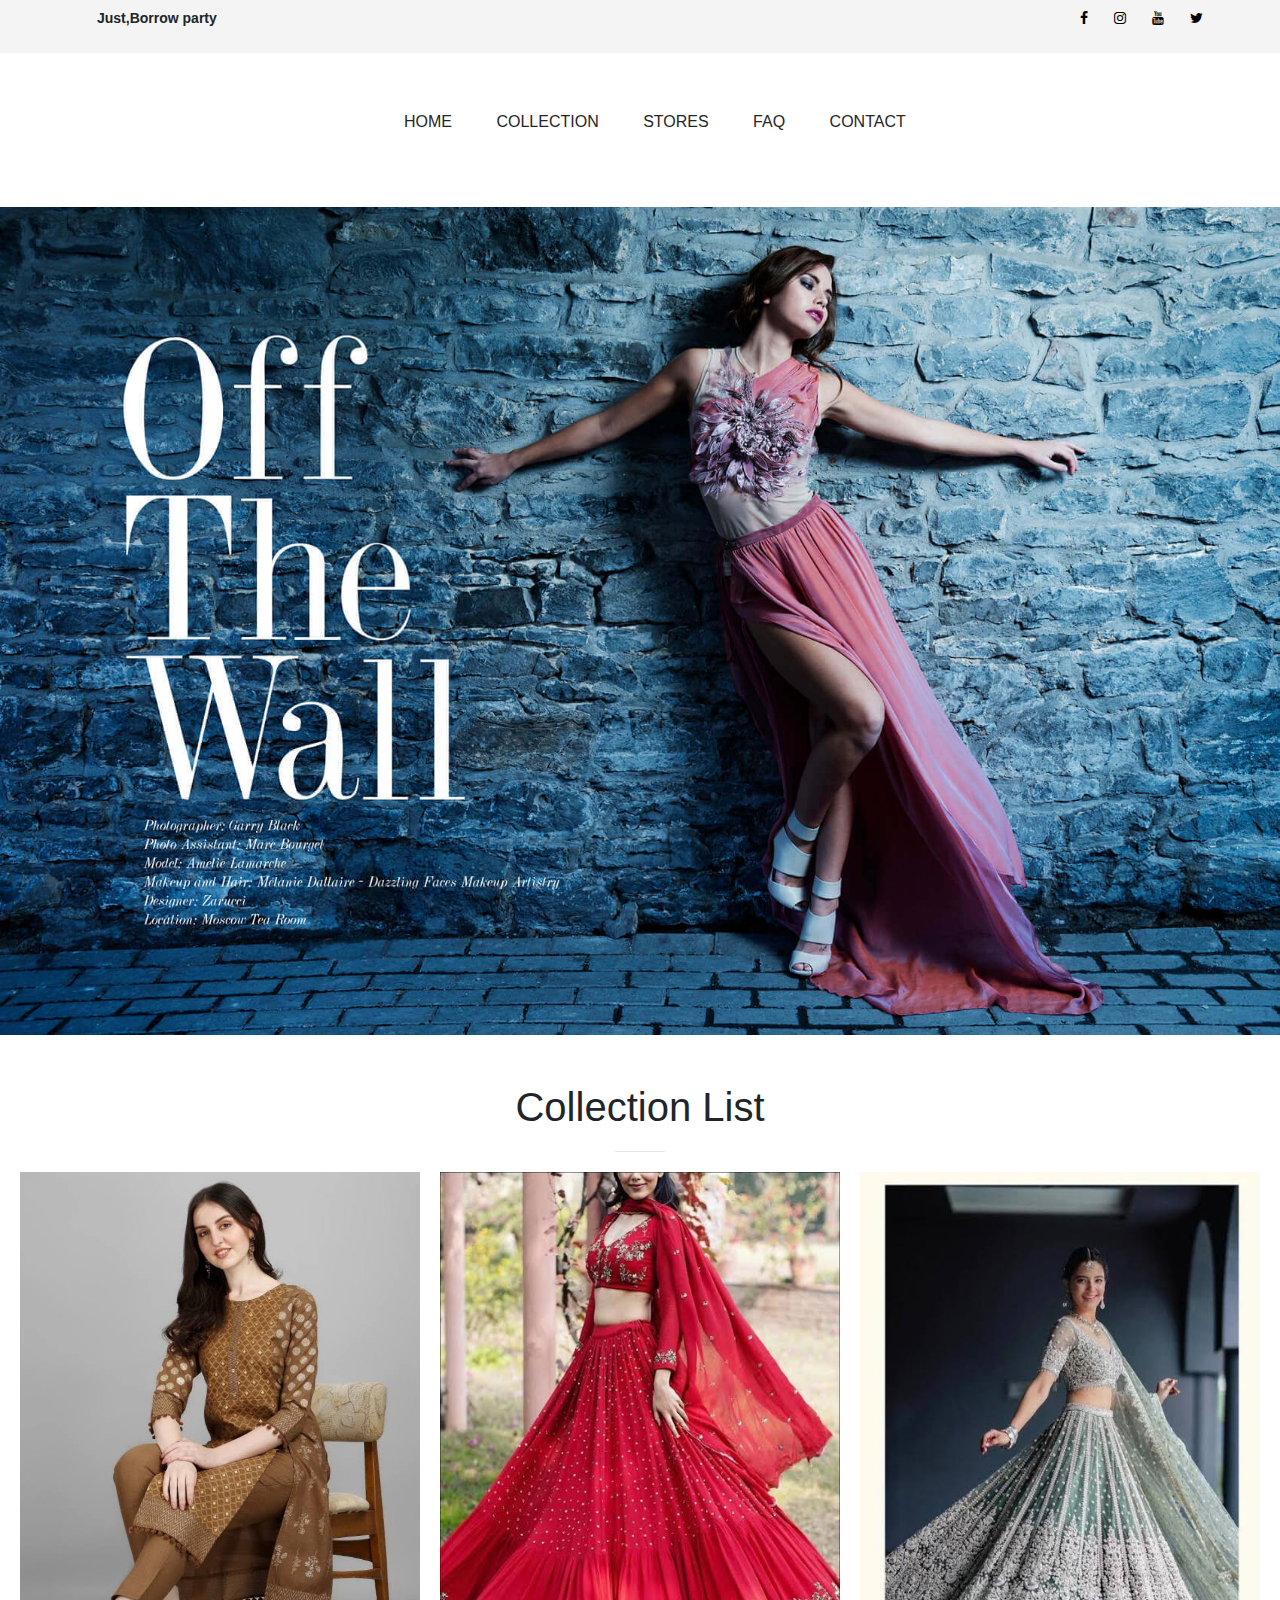
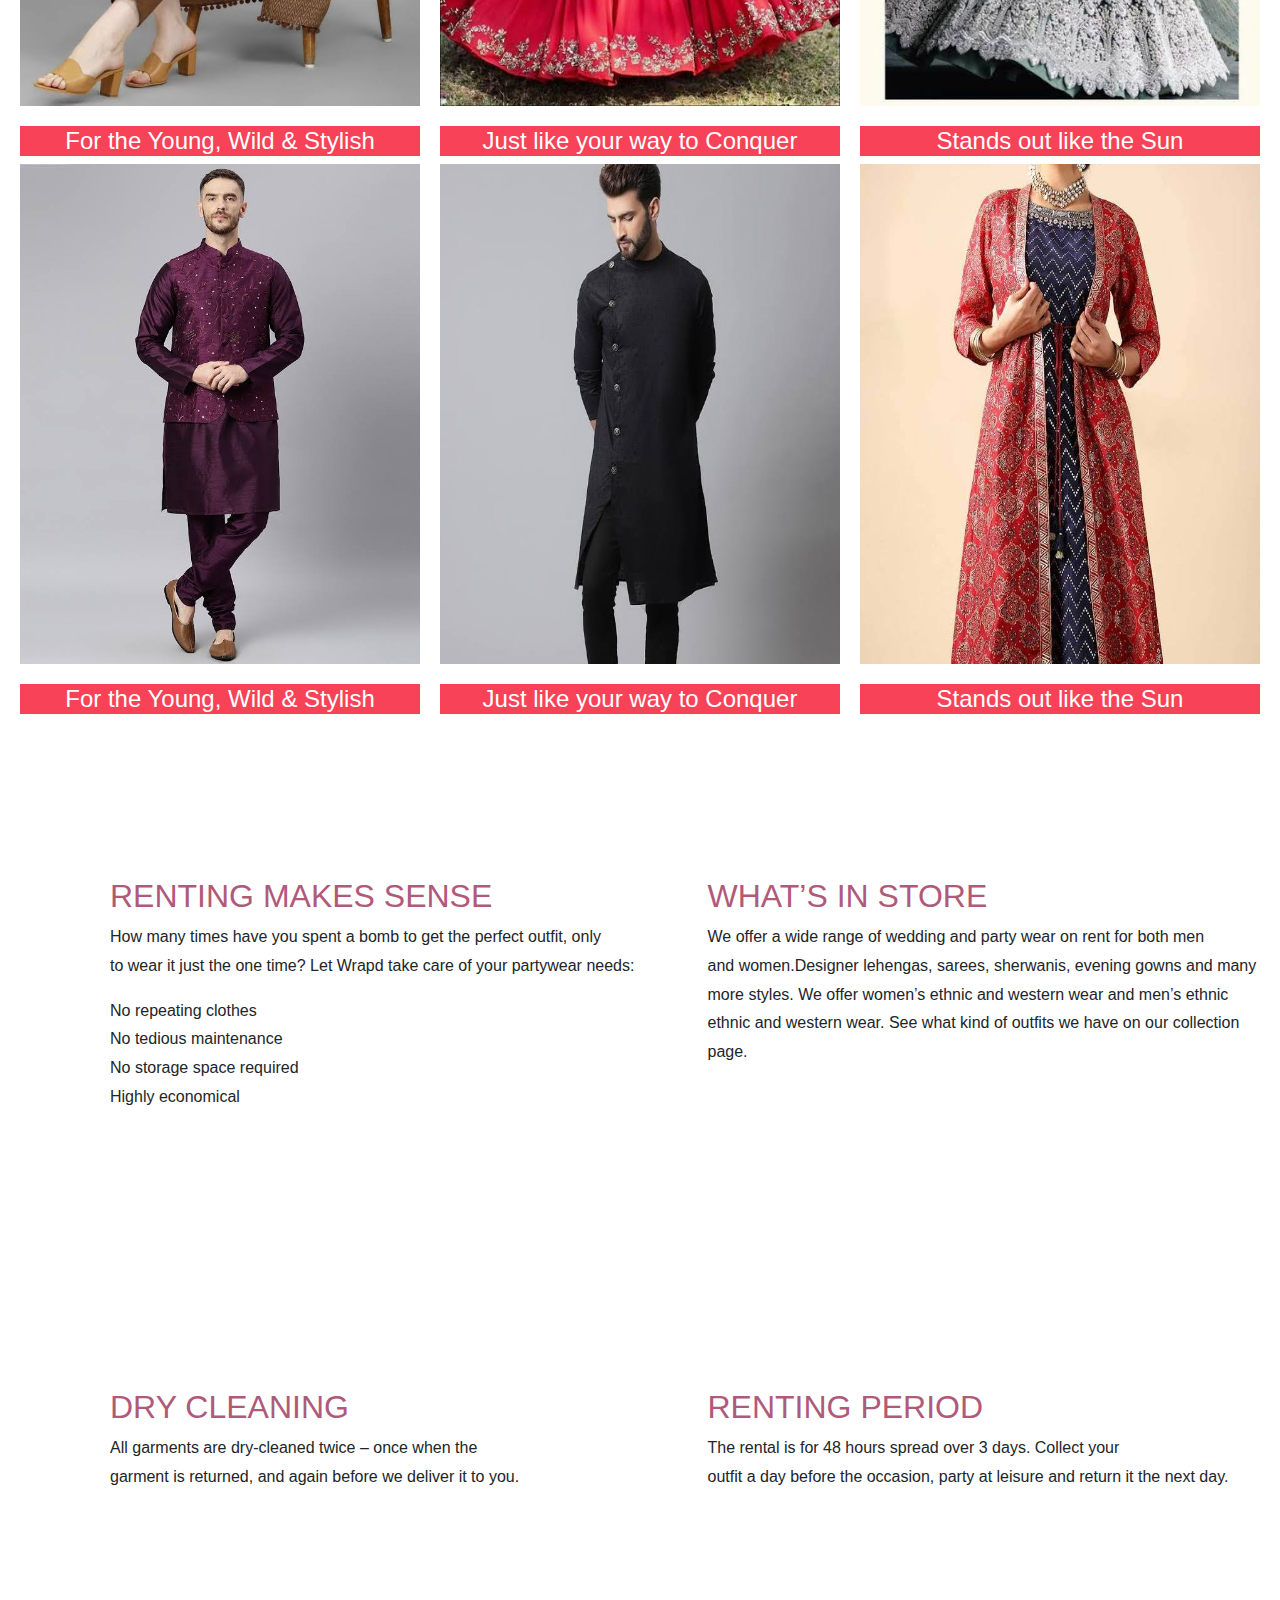
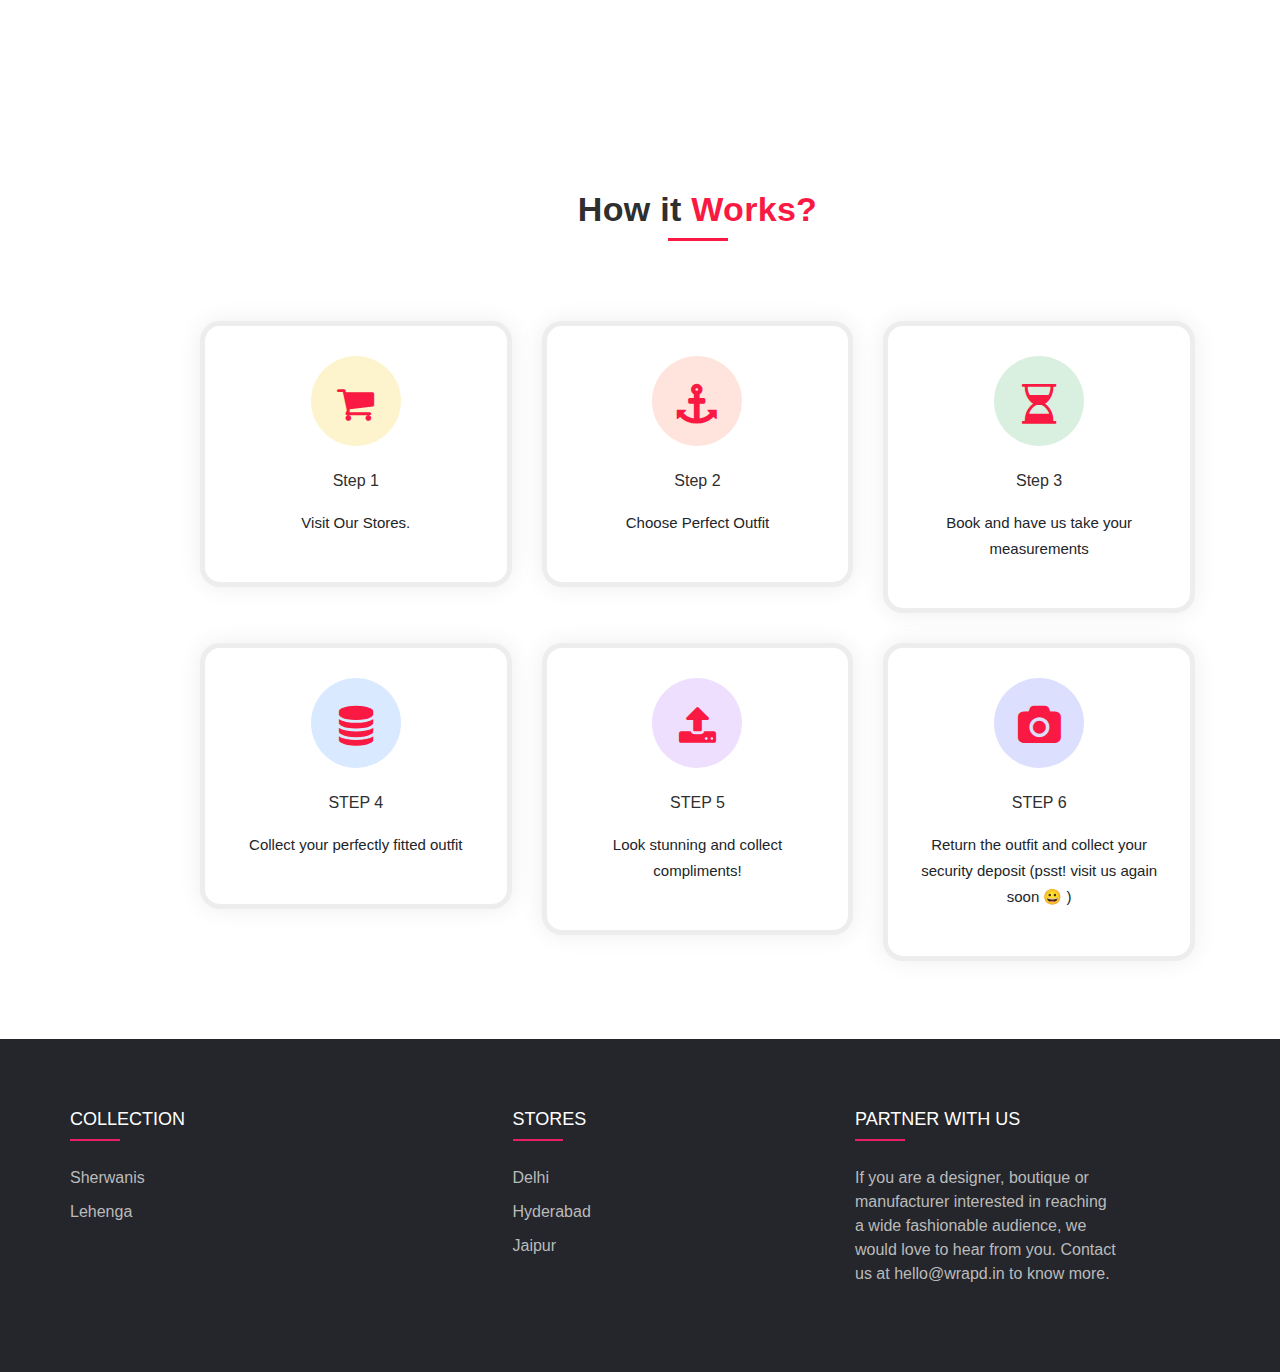
==== header.html @ 5444b20a "first commit" ====
<!DOCTYPE html>
<html lang="en">
<head>
    <meta charset="UTF-8">
    <meta http-equiv="X-UA-Compatible" content="IE=edge">
    <meta name="viewport" content="width=device-width, initial-scale=1.0">
    <meta charset="UTF-8" />
<meta http-equiv="X-UA-Compatible" content="IE=edge,chrome=1" />
<link rel="stylesheet" href="https://maxcdn.bootstrapcdn.com/bootstrap/4.1.3/css/bootstrap.min.css">
<meta name='viewport' content='width=device-width, initial-scale=1'>
<!--FONT AWESOME-->
<!--FONT AWESOME-->
<link rel="stylesheet" href="https://cdnjs.cloudflare.com/ajax/libs/font-awesome/4.7.0/css/font-awesome.min.css">
<!--PLUGIN-->
<script src="https://ajax.googleapis.com/ajax/libs/jquery/1.11.1/jquery.min.js"></script>
<!--GOOGLE FONTS-->
<link rel="preconnect" href="https://fonts.googleapis.com">
<link rel="preconnect" href="https://fonts.gstatic.com" crossorigin>
<link rel="stylesheet" href="header.css">
<link href="https://fonts.googleapis.com/css2?family=Cormorant+Garamond:wght@300;400;500;600;700&family=Dancing+Script:wght@400;500;600&family=Josefin+Sans:wght@100;200;300;400;500;600;700&display=swap" rel="stylesheet"> 
<meta name="viewport" content="width=device-width,initial-scale=1, user-scalable=no">
<script src="https://code.jquery.com/jquery-3.3.1.js"></script>

</script>
</head>    
<title>Document</title>
</head>
<body>
    <header>
        <section>
            <p class="message"><b>Just,Borrow party</b></p>
        </section>
        <section>
        <span><a href="#"><i class="fa fa-facebook" style="margin-left: 400px;"></i></a></span>
        <span><a href="#"><i class="fa fa-instagram"></i></a></span>
        <span><a href="#"><i class="fa fa-youtube"></i></a></span>
        <span><a href="#"><i class="fa fa-twitter"></i></a></span>
        </section>
        </header>

             
<!-- Nav-->
<div class="responsive-bar">
    <div class="menu">
        <h4>Menu</h4>
    </div>
   
    </div>
 <br>
    <nav>
        
     <ul>
        
        <li><a href="#">Home</a></li>
         <li><a href="product.html">Collection</a></li>
         <li><a href="#">Stores</a></li>
         <li><a href="#">FAQ</a></li>
         <li><a href="index.html">Contact</a></li>
       
        </ul>
    </nav>
    
   
   <div>
    <img src="img/Off-the-Wall.jpg" alt="offthewall" class="image1">
</div>

<br><br>
<div class="main">
   <div class="header">
<h1>Collection List</h1>
<hr class="hrsmall">


   </div>
   <div class="index-grid-img-1">
    <a href="categories.html" ><img src="img/cat1.jpeg" alt="" srcset="" class="imge "></a>
    <a href="categories.html"><img src="img/cat2.jpeg" alt="" srcset="" class="imge"></a>
    <a href="categories.html"><img src="img/cat3.jpeg" alt=""class="imge"></a>
    
    <a href="categories.html" class="title"><h4 class="info-of-img-below">For the Young, Wild & Stylish</h4></a>          
    <a href="categories.html"class="title"><h4 class="info-of-img-below">Just like your way to Conquer</h4></a>
    <a href="categories.html"class="title"><h4 class="info-of-img-below">Stands out like the Sun</h4></a>
  </div>
  <div class="index-grid-img-1">
    <a href="categories.html"><img src="img/cat4.jpeg" alt="" srcset="" class="imge"></a>
    <a href="categories.html"><img src="img/cat5.jpeg" alt="" srcset="" class="imge"></a>
    <a href="categories.html"><img src="img/cat6.jpeg" alt="" class="imge"></a>
    <a href="categories.html" class="title"><h4 class="info-of-img-below">For the Young, Wild & Stylish</h4></a>          
    <a href="categories.html"class="title" ><h4 class="info-of-img-below">Just like your way to Conquer</h4></a>
    <a href="categories.html"class="title" ><h4 class="info-of-img-below">Stands out like the Sun</h4></a>
  </div>
</div>

<!--

-->

<div class="row">
    <div class="column">
        <img src="https://ik.imagekit.io/thehillstationco/wrapd/wp-content/uploads/2015/10/home.jpg" alt=""class="section-here">
        <p style="text-align: center;"><h2 class="headingimp">RENTING MAKES SENSE</h2>
          <p  class="bodyafter">  How many times have you spent a bomb to get the perfect outfit, only<br>  to wear it just the one time? Let Wrapd take care of your partywear needs:
            <ul>
                <li>No repeating clothes</li>
                <li>No tedious maintenance</li>
                <li>No storage space required</li>
                <li>Highly economical</li>
            </ul>  
          </p>
          </p>
    </div>
    <div class="column" >
      <img src="https://ik.imagekit.io/thehillstationco/wrapd/wp-content/uploads/2015/10/home2.jpg" alt="" class="section-here" style="margin-left: 15px; "><br>
      <p style="text-align: center;"><h2 class="headingimp" >  WHAT’S IN STORE</h2><p  class="bodyafter">
        We offer a wide range of wedding and party wear on rent for both men<br>  and women.Designer lehengas, sarees, sherwanis, evening gowns and many<br> more styles. We offer women’s ethnic and western wear and men’s ethnic <br>ethnic and western wear.
        
        See what kind of outfits we have on our collection<br> page. </p></p>
    </div>
  </div><br><br><br><br>
  <div class="row">
    <div class="column" >
      <img src=" https://ik.imagekit.io/thehillstationco/wrapd/wp-content/uploads/2015/10/home4.jpg" alt="" class="section-here" ><br>
  <p> <h2 class="headingimp"> DRY CLEANING</h2><p  class="bodyafter">
All garments are dry-cleaned twice – once when the<br> garment is returned, and again before we deliver it to you.
</p>   </p> </div>
    <div class="column" >
        <img src="https://ik.imagekit.io/thehillstationco/wrapd/wp-content/uploads/2015/10/home3.jpg" alt="" class="section-here" style="margin-left: 15px;" >
        <p><h2 class="headingimp"> RENTING PERIOD</h2><p class="bodyafter">
            The rental is for 48 hours spread over 3 days. Collect your <br>outfit a day before the occasion, party at leisure and return it the next day.</p>
          </p>
          </div>
  </div><br><br><br><br>
  <!-- partial:index.partial.html -->
<div class="feat bg-gray pt-5 pb-5">
    <div class="container">
      <div class="row">
        <div class="section-head col-sm-12">
          <h4><span>How it</span> Works?</h4>
        </div>
        <div class="col-lg-4 col-sm-6">
          <div class="item"> <span class="icon feature_box_col_one"><span><a href="#"><i class="fa fa-shopping-cart"></i>
          </a></span>
          </span>
            <h6>Step 1</h6>
            <p>Visit Our Stores.</p>
          </div>
        </div>
        <div class="col-lg-4 col-sm-6">
          <div class="item"> <span class="icon feature_box_col_two"><i class="fa fa-anchor"></i></span>
            <h6>Step 2</h6>
            <p>Choose Perfect Outfit</p>
        </div>
        </div>
        <div class="col-lg-4 col-sm-6">
          <div class="item"> <span class="icon feature_box_col_three"><i class="fa fa-hourglass-half"></i></span>
            <h6>Step 3</h6>
            <p>Book and have us take your measurements
            </p>
          </div>
        </div>
        <div class="col-lg-4 col-sm-6">
          <div class="item"> <span class="icon feature_box_col_four"><i class="fa fa-database"></i></span>
            <h6>STEP 4
            </h6>
<p>Collect your perfectly fitted outfit
</p>          </div>
        </div>
        <div class="col-lg-4 col-sm-6">
          <div class="item"> <span class="icon feature_box_col_five"><i class="fa fa-upload"></i></span>
            <h6>STEP 5
            </h6>
<p>Look stunning and collect compliments!
</p>          </div>
        </div>
        <div class="col-lg-4 col-sm-6">
          <div class="item"> <span class="icon feature_box_col_six"><i class="fa fa-camera"></i></span>
            <h6>STEP 6
            </h6>
<p>Return the outfit and collect your security deposit
    (psst! visit us again soon 😀 )</p>          </div>
        </div>
      </div>
    </div>
  </div>
<!-- partial -->

<!--footer-->
<footer class="footer">
    <div class="container1">
        <div class="row1">
            <div class="footer-col">
                <h4>COLLECTION</h4>
                <ul>
                    <li><a href="#">Sherwanis</a></li>
                    <li><a href="#">Lehenga</a></li>
                  
                </ul>
            </div>
            <div class="footer-col" style="margin-left: 150px;">
                <h4>STORES</h4>
                <ul>
                    <li><a href="#">Delhi</a></li>
                    <li><a href="#">Hyderabad</a></li>
                    <li><a href="#">Jaipur</a></li>
                   
                </ul>
            </div>
            <div class="footer-col" style="margin-left: 50px;">
                <h4>PARTNER WITH US</h4>
              <p style="color: #bbbbbb;">If you are a designer, boutique or manufacturer interested in reaching a wide fashionable audience, we would love to hear from you. Contact us at hello@wrapd.in to know more.</p>
            </div>
            
            </div>
        </div>
    </div>
</footer>

</body>
</html>
---- header.css ----
*{
    margin: 0%;
    padding:0%;
    box-sizing: border-box;
}
.message{
    padding: 0.5em 0;
    line-height: 0.5em;
    margin-left: 65px;


}
    header{
        width:100%;
        background-color:#f4f4f4;
        display:flex;
        }
        
        header a{
        color:black;
        }
        
        header a:hover{
        color:#131417;
        }
        
        header section{
        width:100%;
        padding:0.5rem 2rem;
        font-size:14px;
        display:flex;
    }
        
        header section span{
        padding:0 0.5rem;
        text-align:center;
        white-space:nowrap;
        }
        
        
        header span .fa{
        margin:0 5px;
        }
        
      
        
        @media (max-width:920px){
        header section:nth-child(1){
        display:none !important;
        }
        header section{
        padding:0.5rem 0rem;
        }
        } 
        
        @media (max-width:340px){
        header section span{
        padding:0 2px;
        }
        }

        /* navbar */
        
        .responsive-bar{
            display: none;
        }
        nav{
            width: 150%;
            
            box-sizing: border-box;
            

            
        }
        nav.black{
            height: 80px;
            padding: 10px 50px;
        }
        nav .logo{
            float: left;
        }
        nav .logo img{
            height: 80px;
            transition: .5s;
        }
       
        nav > ul{
            width: 80%;
            margin: 0 auto;
            padding: 0;
            float: right;
        }
        nav > ul > li{
            list-style: none;
            display: inline-block;
        }
        nav > ul > li > a:hover{
            
            color: #131417;
        }
        nav > ul > li > a{
            color: #262626;
            text-decoration: none;
            text-transform: uppercase; /*for capitalisation of letters */
            line-height: 80px;
            padding: 5px 20px;
            transition: .5s;   
        }
        nav.black > ul > li > a{
            color: #131417;
            line-height: 60px;
        }
        
        
        @media(max-width:768px){
            .responsive-bar{
                display: block;
                width: 100%;
                height: 60px;
                background: #262626;
                position: fixed;
                top: 0;
                left: 0;
                padding: 5px 20px;
                box-sizing: border-box;
                z-index: 1;
            }
            .responsive-bar .logo img{
                float: left;
                height: 50px;  
            }
            .responsive-bar .menu h4{
                float: right;
                color: #fff;
                margin: 0;
                padding: 0;
                line-height: 50px;
                cursor: pointer;
                text-transform: uppercase;
            }
            nav{
                padding: 0;
            }
            nav,
            nav.black{
            background: #262626;
            height: 60px;
            padding: 0;
            }
            nav .logo{
                display: none;
            }
            nav ul{
                position: absolute;
                width: 100%;
                top: 60px;
                left: 0;
                background: #262626;
                float: none;
                display: none;
            }
            nav ul.active{
                display: block;
            }
            nav ul li{
                width: 100%;
            }
            nav ul li a{
                display: block;
                padding: 0;
                width: 100%;
                text-align: center;
                line-height: 30px !important;
                color: #fff;
                
            }
        
            nav > ul{
                width: 100%;
                display: none;
            }
            nav > ul > li{
                display: block;
                text-align: center;
            }
            .active{
                display: block;
            }
        }
        /* slider*/
        .image1{
            margin-top: 40px;
        }
        .header{
            text-align: center;
        }
        .hrsmall{
            margin: 20px auto;
            width: 50px;
        }
        .index-grid-img-1{
            display:grid;
            grid-template-columns: 1fr 1fr 1fr;
            grid-gap:20px;
            margin-left:20px;
            margin-right: 20px;
        }
       .imge:hover{
        opacity: 0.5;
       }
       .imge{
        max-width: 100%;
        height: 100%;
        
       }
        img{
            max-width: 100%;
            height: auto;
            
        }
        .title{
            text-decoration: none;
            
        }
        .info-of-img-below{
            text-align:center;
            color:#ffffff;
            background-color: #f84258; 
            height:30px;
            padding-top:1px;
        }
        .section-here{
            max-width: 100%; 
            height: auto;
        }
        .section-here:hover{
            max-width: 100%; 
            height: 250px;
            border-radius: 15px 50px;
        }
        .row{
            margin-left: 100px;
        }
        .column {
            float: left;
            width: 50%;
            padding: 10px;
            height: 300px; /* Should be removed. Only for demonstration */
            margin-top: 100px;
            line-height: 1.8;
            margin-bottom: 15px;

          }
          
          /* Clear floats after the columns */
          .row:after {
            content: "";
            display: table;
            clear: both;
          }


          /* */


          h1,
          h2,
          h3,
          h4,
          h5,
          h6 {}
          a,
          a:hover,
          a:focus,
          a:active {
              text-decoration: none;
              outline: none;
          }
          
          a,
          a:active,
          a:focus {
              color: #333;
              text-decoration: none;
              transition-timing-function: ease-in-out;
              -ms-transition-timing-function: ease-in-out;
              -moz-transition-timing-function: ease-in-out;
              -webkit-transition-timing-function: ease-in-out;
              -o-transition-timing-function: ease-in-out;
              transition-duration: .2s;
              -ms-transition-duration: .2s;
              -moz-transition-duration: .2s;
              -webkit-transition-duration: .2s;
              -o-transition-duration: .2s;
          }
          
         
         
  span, a, a:hover {
      display: inline-block;
      text-decoration: none;
      color: inherit;
  }
  .section-head {
  margin-bottom: 60px;
  }

  .section-head h4 {
  position: relative;
  padding:0;
  color:#f91942;
  line-height: 1;
  letter-spacing:0.3px;
  font-size: 34px;
  font-weight: 700;  
  text-align:center;
  text-transform:none;
  margin-bottom:30px;
  }
  .section-head h4:before {
  content: '';
  width: 60px;
  height: 3px;
  background: #f91942;
  position: absolute;
  left: 0px;
  bottom: -10px;
  right:0;  
  margin:0 auto;
  }
  .section-head h4 span {
  font-weight: 700;
  padding-bottom: 5px;
  color:#2f2f2f
  }
  p.service_text{
  color:#cccccc !important;
  font-size:16px;
  line-height:28px;
  text-align:center;    
  }
  .section-head p, p.awesome_line{
  color:#818181;
  font-size:16px;
  line-height:28px;
  text-align:center;  
  }

  .extra-text {
      font-size:34px;
      font-weight: 700;
      color:#2f2f2f;
      margin-bottom: 25px;
      position:relative;
      text-transform: none;
  }
  .extra-text::before {
      content: '';
      width: 60px;
      height: 3px;
      background: #f91942;
      position: absolute;
      left: 0px;
      bottom: -10px;
      right: 0;
      margin: 0 auto;
  }
  .extra-text span {
      font-weight: 700;
      color:#f91942;
  }
  .item {
      background: #fff;
      text-align: center;
      padding: 30px 25px;
      -webkit-box-shadow:0 0px 25px rgba(0, 0, 0, 0.07);
      box-shadow:0 0px 25px rgba(0, 0, 0, 0.07);
      border-radius: 20px;
      border:5px solid rgba(0, 0, 0, 0.07);
      margin-bottom: 30px;
      -webkit-transition: all .5s ease 0;
      transition: all .5s ease 0;
      transition: all 0.5s ease 0s;
  }
  .item:hover{
      background:#f91942;
      box-shadow:0 8px 20px 0px rgba(0, 0, 0, 0.2);
      -webkit-transition: all .5s ease 0;
      transition: all .5s ease 0;
      transition: all 0.5s ease 0s;
  }
  .item:hover .item, .item:hover span.icon{
      background:#fff;
      border-radius:10px;
      -webkit-transition: all .5s ease 0;
      transition: all .5s ease 0;
      transition: all 0.5s ease 0s;
  }
  .item:hover h6, .item:hover p{
      color:#fff;
      -webkit-transition: all .5s ease 0;
      transition: all .5s ease 0;
      transition: all 0.5s ease 0s;
  }
  .item .icon {
      font-size: 40px;
      margin-bottom:25px;
      color: #f91942;   
      width: 90px;
      height: 90px;
      line-height: 96px;
      border-radius: 50px;
  }
  .item .feature_box_col_one{
      background:rgba(247, 198, 5, 0.20);
      color:#f91942
  }
  .item .feature_box_col_two{
      background:rgba(255, 77, 28, 0.15);
      color:#f91942
  }
  .item .feature_box_col_three{
      background:rgba(0, 147, 38, 0.15);
      color:#f91942
  }
  .item .feature_box_col_four{
      background:rgba(0, 108, 255, 0.15);
      color:#f91942
  }
  .item .feature_box_col_five{
      background:rgba(146, 39, 255, 0.15);
      color:#f91942
  }
  .item .feature_box_col_six{
      background:rgba(23, 39, 246, 0.15);
      color:#f91942
  }
  .item p{
      font-size:15px;
      line-height:26px;
  }
  .item h6 {
      margin-bottom:20px;
      color:#2f2f2f;
  }
  .mission p {
      margin-bottom: 10px;
      font-size: 15px;
      line-height: 28px;
      font-weight: 500;
  }
  .mission i {
      display: inline-block;
      width: 50px;
      height: 50px;
      line-height: 50px;
      text-align: center;
      background: #f91942;
      border-radius: 50%;
      color: #fff;
      font-size: 25px;
  }
  .mission .small-text {
      margin-left: 10px;
      font-size: 13px;
      color: #666;
  }
  .skills {
      padding-top:0px;
  }
  .skills .prog-item {
      margin-bottom: 25px;
  }
  .skills .prog-item:last-child {
      margin-bottom: 0;
  }
  .skills .prog-item p {
      font-weight: 500;
      font-size: 15px;
      margin-bottom: 10px;
  }
  .skills .prog-item .skills-progress {
      width: 100%;
      height: 10px;
      background: #e0e0e0;
      border-radius:20px;
      position: relative;
  }
  .skills .prog-item .skills-progress span {
      position: absolute;
      left: 0;
      top: 0;
      height: 100%;
      background: #f91942;
      width: 10%;
      border-radius: 10px;
      -webkit-transition: all 1s;
      transition: all 1s;
  }
  .skills .prog-item .skills-progress span:after {
      content: attr(data-value);
      position: absolute;
      top: -5px;
      right: 0;
      font-size: 10px;
      font-weight:600;    
      color: #fff;
      background:rgba(0, 0, 0, 0.9);
      padding: 3px 7px;
      border-radius: 30px;
  }
  /*footer*/

.container1{
	max-width: 1170px;
	margin:auto;
}
.row1{
	display: flex;
	flex-wrap: wrap;
}
ul{
	list-style: none;
}
.footer{
	background-color: #24262b;
    padding: 70px 0;
}
.footer-col{
   width: 25%;
   padding: 0 15px;
}
.footer-col h4{
	font-size: 18px;
	color: #ffffff;
	text-transform: capitalize;
	margin-bottom: 35px;
	font-weight: 500;
	position: relative;
}
.footer-col h4::before{
	content: '';
	position: absolute;
	left:0;
	bottom: -10px;
	background-color: #e91e63;
	height: 2px;
	box-sizing: border-box;
	width: 50px;
}
.footer-col ul li:not(:last-child){
	margin-bottom: 10px;
}
.footer-col ul li a{
	font-size: 16px;
	text-transform: capitalize;
	color: #ffffff;
	text-decoration: none;
	font-weight: 300;
	color: #bbbbbb;
	display: block;
	transition: all 0.3s ease;
}
.footer-col ul li a:hover{
	color: #ffffff;
	padding-left: 8px;
}
.footer-col .social-links a{
	display: inline-block;
	height: 40px;
	width: 40px;
	background-color: rgba(255,255,255,0.2);
	margin:0 10px 10px 0;
	text-align: center;
	line-height: 40px;
	border-radius: 50%;
	color: #ffffff;
	transition: all 0.5s ease;
}
.footer-col .social-links a:hover{
	color: #24262b;
	background-color: #ffffff;
}

/*responsive*/
@media(max-width: 767px){
  .footer-col{
    width: 50%;
    margin-bottom: 30px;
}
}
@media(max-width: 574px){
  .footer-col{
    width: 100%;
}
}
.headingimp{
    color: #B05A7A ;
}
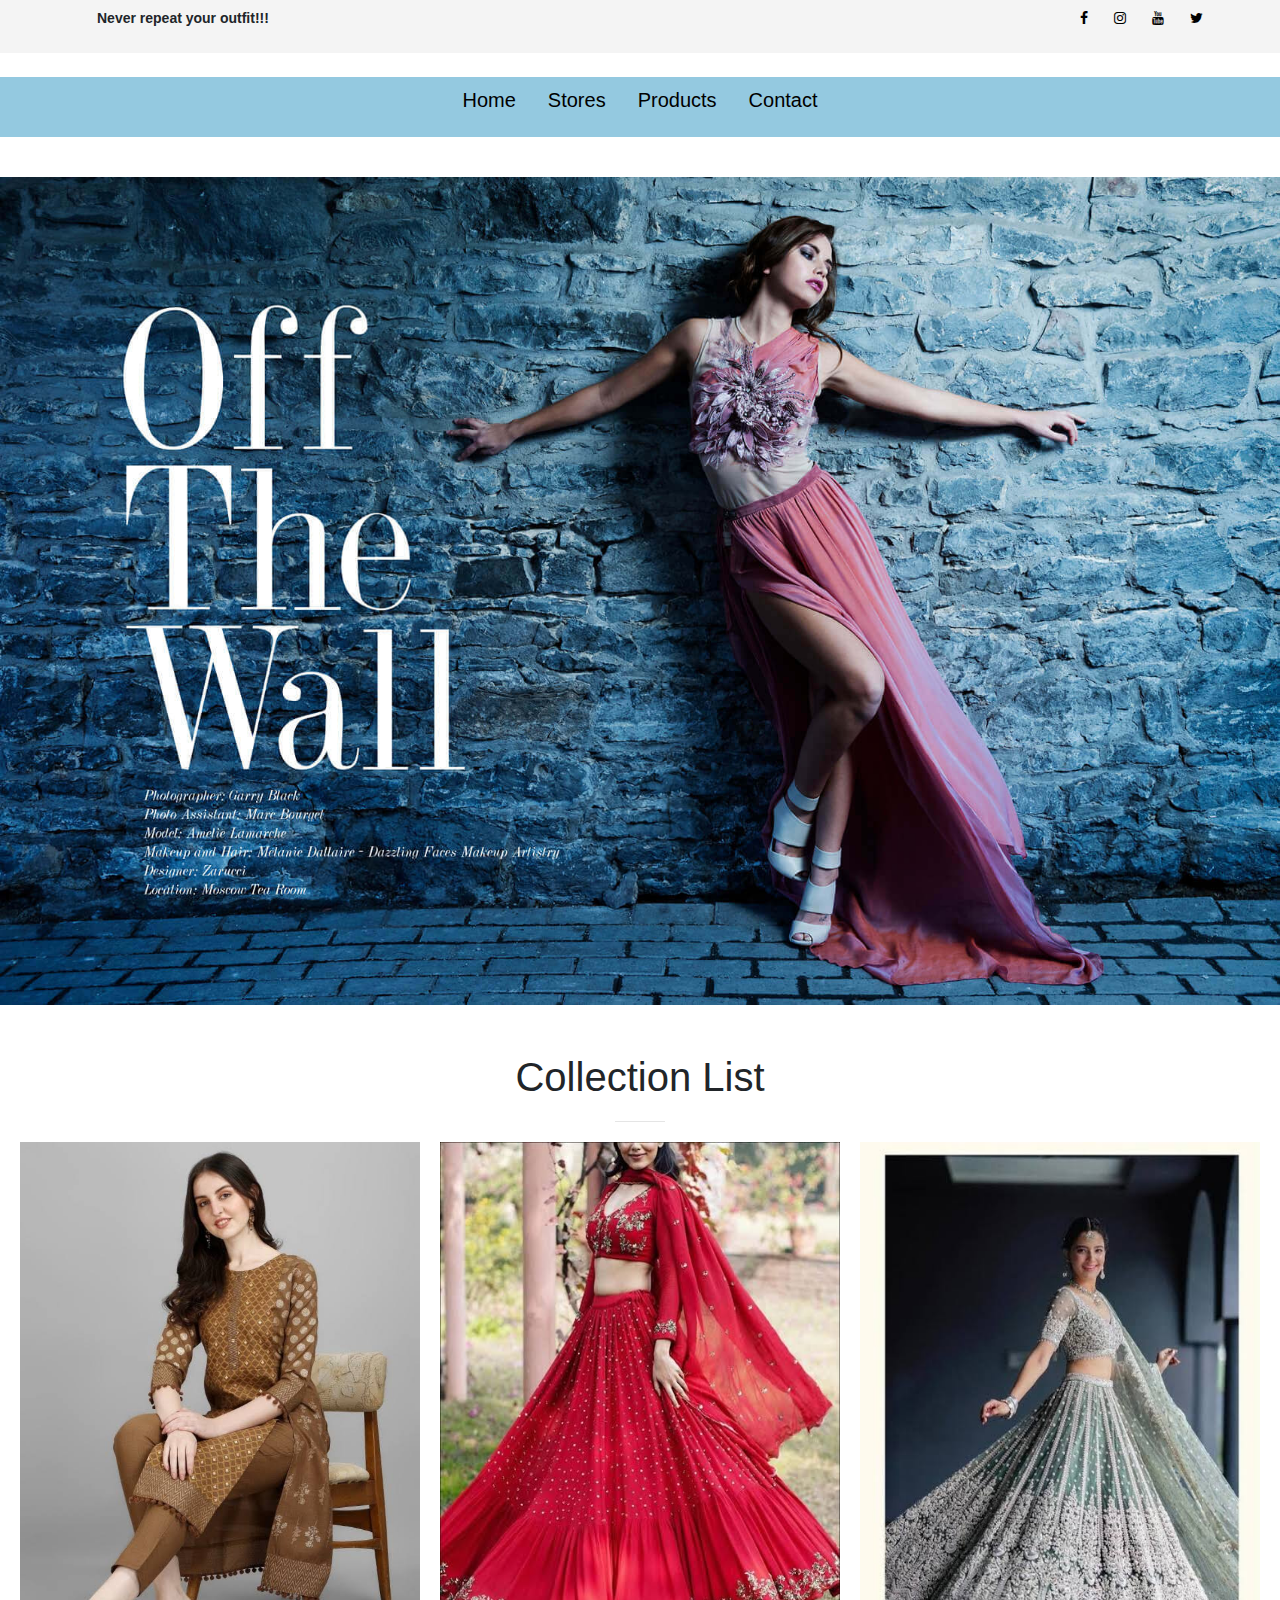
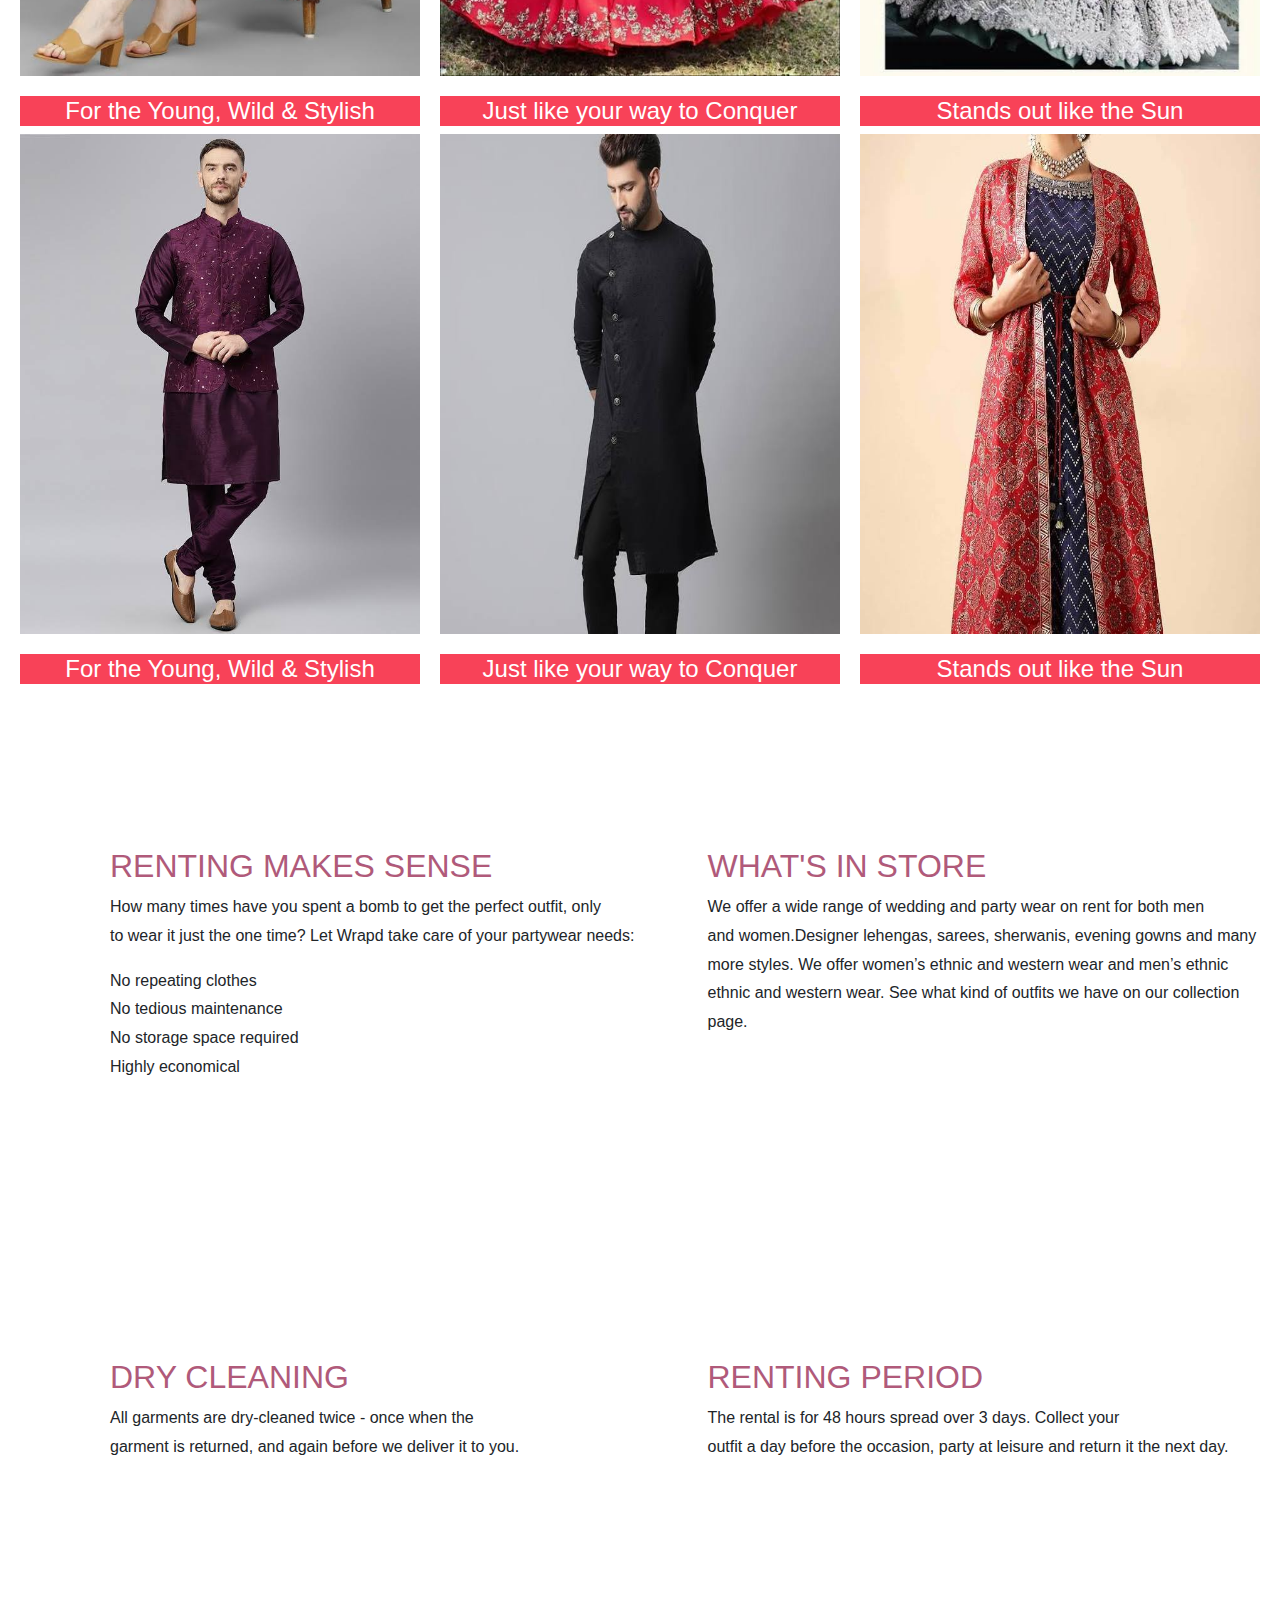
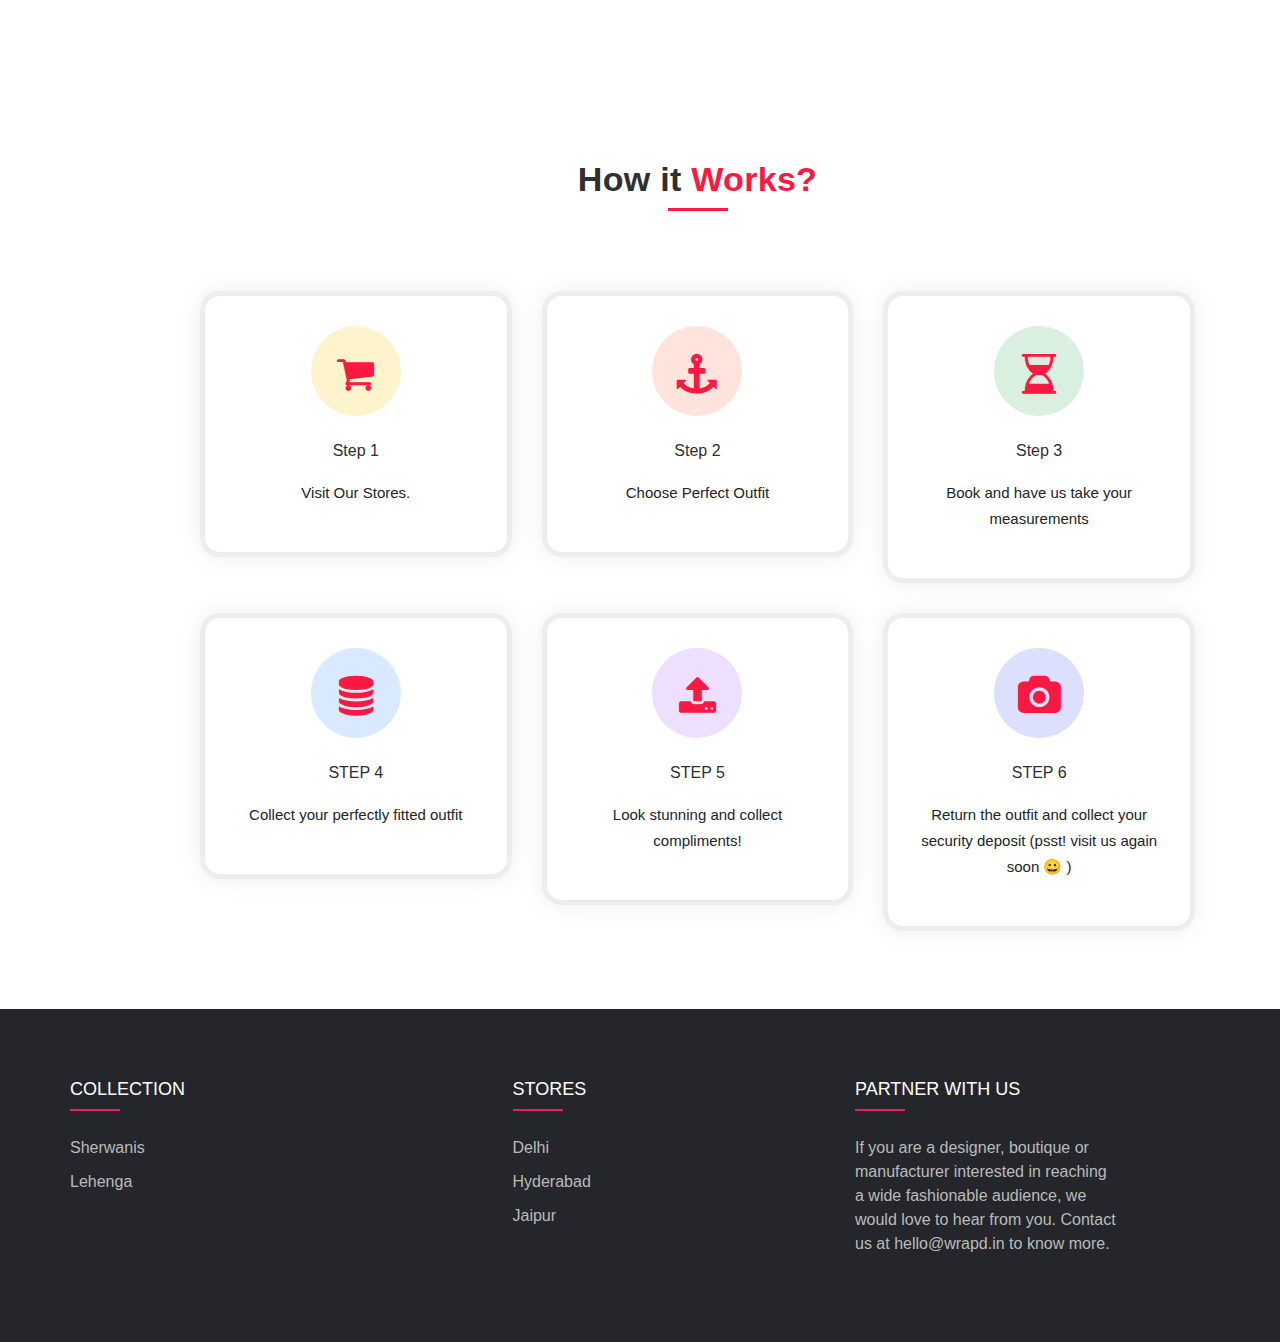
==== commit 84852b0a: "second commit" ====
--- a/header.html
+++ b/header.html
@@ -23,12 +23,12 @@
 
 </script>
 </head>    
-<title>Document</title>
+<title>Home</title>
 </head>
 <body>
     <header>
         <section>
-            <p class="message"><b>Just,Borrow party</b></p>
+            <p class="message"><b>Never repeat your outfit!!!</b></p>
         </section>
         <section>
         <span><a href="#"><i class="fa fa-facebook" style="margin-left: 400px;"></i></a></span>
@@ -37,31 +37,21 @@
         <span><a href="#"><i class="fa fa-twitter"></i></a></span>
         </section>
         </header>
-
+<br>
              
 <!-- Nav-->
-<div class="responsive-bar">
-    <div class="menu">
-        <h4>Menu</h4>
-    </div>
+<header class="header2">
+  <div class="navbar">
+    <ul class="links">
+      <li><a href="header.html">Home</a></li>
+      <li><a href="">Stores</a></li>
+      <li><a href="product.html">Products</a></li>
+      <li><a href="index.html">Contact</a></li>
+    </ul>
    
-    </div>
- <br>
-    <nav>
-        
-     <ul>
-        
-        <li><a href="#">Home</a></li>
-         <li><a href="product.html">Collection</a></li>
-         <li><a href="#">Stores</a></li>
-         <li><a href="#">FAQ</a></li>
-         <li><a href="index.html">Contact</a></li>
-       
-        </ul>
-    </nav>
-    
-   
-   <div>
+</header>
+   <div >
+
     <img src="img/Off-the-Wall.jpg" alt="offthewall" class="image1">
 </div>
 
@@ -74,21 +64,21 @@
 
    </div>
    <div class="index-grid-img-1">
-    <a href="categories.html" ><img src="img/cat1.jpeg" alt="" srcset="" class="imge "></a>
-    <a href="categories.html"><img src="img/cat2.jpeg" alt="" srcset="" class="imge"></a>
-    <a href="categories.html"><img src="img/cat3.jpeg" alt=""class="imge"></a>
+    <a href="product.html" ><img src="img/cat1.jpeg" alt="" srcset="" class="imge "></a>
+    <a href="product.html"><img src="img/cat2.jpeg" alt="" srcset="" class="imge"></a>
+    <a href="product.html"><img src="img/cat3.jpeg" alt=""class="imge"></a>
     
-    <a href="categories.html" class="title"><h4 class="info-of-img-below">For the Young, Wild & Stylish</h4></a>          
-    <a href="categories.html"class="title"><h4 class="info-of-img-below">Just like your way to Conquer</h4></a>
-    <a href="categories.html"class="title"><h4 class="info-of-img-below">Stands out like the Sun</h4></a>
+    <a href="product.html" class="title"><h4 class="info-of-img-below">For the Young, Wild & Stylish</h4></a>          
+    <a href="product.html"class="title"><h4 class="info-of-img-below">Just like your way to Conquer</h4></a>
+    <a href="product.html"class="title"><h4 class="info-of-img-below">Stands out like the Sun</h4></a>
   </div>
   <div class="index-grid-img-1">
-    <a href="categories.html"><img src="img/cat4.jpeg" alt="" srcset="" class="imge"></a>
-    <a href="categories.html"><img src="img/cat5.jpeg" alt="" srcset="" class="imge"></a>
-    <a href="categories.html"><img src="img/cat6.jpeg" alt="" class="imge"></a>
-    <a href="categories.html" class="title"><h4 class="info-of-img-below">For the Young, Wild & Stylish</h4></a>          
-    <a href="categories.html"class="title" ><h4 class="info-of-img-below">Just like your way to Conquer</h4></a>
-    <a href="categories.html"class="title" ><h4 class="info-of-img-below">Stands out like the Sun</h4></a>
+    <a href="product.html"><img src="img/cat4.jpeg" alt="" srcset="" class="imge"></a>
+    <a href="product.html"><img src="img/cat5.jpeg" alt="" srcset="" class="imge"></a>
+    <a href="product.html"><img src="img/cat6.jpeg" alt="" class="imge"></a>
+    <a href="product.html" class="title"><h4 class="info-of-img-below">For the Young, Wild & Stylish</h4></a>          
+    <a href="product.html"class="title" ><h4 class="info-of-img-below">Just like your way to Conquer</h4></a>
+    <a href="product.html"class="title" ><h4 class="info-of-img-below">Stands out like the Sun</h4></a>
   </div>
 </div>
 
@@ -112,7 +102,7 @@
     </div>
     <div class="column" >
       <img src="https://ik.imagekit.io/thehillstationco/wrapd/wp-content/uploads/2015/10/home2.jpg" alt="" class="section-here" style="margin-left: 15px; "><br>
-      <p style="text-align: center;"><h2 class="headingimp" >  WHAT’S IN STORE</h2><p  class="bodyafter">
+      <p style="text-align: center;"><h2 class="headingimp" >  WHAT'S IN STORE</h2><p  class="bodyafter">
         We offer a wide range of wedding and party wear on rent for both men<br>  and women.Designer lehengas, sarees, sherwanis, evening gowns and many<br> more styles. We offer women’s ethnic and western wear and men’s ethnic <br>ethnic and western wear.
         
         See what kind of outfits we have on our collection<br> page. </p></p>
@@ -122,7 +112,7 @@
     <div class="column" >
       <img src=" https://ik.imagekit.io/thehillstationco/wrapd/wp-content/uploads/2015/10/home4.jpg" alt="" class="section-here" ><br>
   <p> <h2 class="headingimp"> DRY CLEANING</h2><p  class="bodyafter">
-All garments are dry-cleaned twice – once when the<br> garment is returned, and again before we deliver it to you.
+All garments are dry-cleaned twice - once when the<br> garment is returned, and again before we deliver it to you.
 </p>   </p> </div>
     <div class="column" >
         <img src="https://ik.imagekit.io/thehillstationco/wrapd/wp-content/uploads/2015/10/home3.jpg" alt="" class="section-here" style="margin-left: 15px;" >
--- a/header.css
+++ b/header.css
@@ -60,133 +60,65 @@
         }
 
         /* navbar */
-        
-        .responsive-bar{
-            display: none;
-        }
-        nav{
-            width: 150%;
-            
-            box-sizing: border-box;
-            
-
-            
-        }
-        nav.black{
-            height: 80px;
-            padding: 10px 50px;
-        }
-        nav .logo{
-            float: left;
-        }
-        nav .logo img{
-            height: 80px;
-            transition: .5s;
-        }
        
-        nav > ul{
-            width: 80%;
-            margin: 0 auto;
-            padding: 0;
-            float: right;
-        }
-        nav > ul > li{
-            list-style: none;
-            display: inline-block;
-        }
-        nav > ul > li > a:hover{
-            
-            color: #131417;
-        }
-        nav > ul > li > a{
-            color: #262626;
-            text-decoration: none;
-            text-transform: uppercase; /*for capitalisation of letters */
-            line-height: 80px;
-            padding: 5px 20px;
-            transition: .5s;   
-        }
-        nav.black > ul > li > a{
-            color: #131417;
-            line-height: 60px;
-        }
-        
-        
-        @media(max-width:768px){
-            .responsive-bar{
-                display: block;
-                width: 100%;
-                height: 60px;
-                background: #262626;
-                position: fixed;
-                top: 0;
-                left: 0;
-                padding: 5px 20px;
-                box-sizing: border-box;
-                z-index: 1;
+          
+          
+         
+          
+          
+          .header2{
+            position:relative;
+            padding:0 2rem;
+            background-color:#94c9e0 ;
+          }
+          
+          .navbar{
+            display:flex;
+            height:60px;
+            max-width:1200px;
+            margin:0 auto;
+            font-size: 20px;
+            align-items:center;
+            justify-content:space-between;
+          }
+          
+          .navbar .logo a{
+            font-size:0.5rem;
+          }
+          
+          .navbar .links{
+            display:flex;
+            gap:2rem;
+          }
+          
+          .navbar .toggle_btn{
+            color:#fff;
+            cursor:pointer;
+            display:none;
+            font-size:0.5rem;
+          }
+          
+         
+         
+          @media(max-width:992px){
+            .navbar .links,
+            .navbar .action_btn{
+              display:none;
             }
-            .responsive-bar .logo img{
-                float: left;
-                height: 50px;  
+            .navbar .toggle_btn{
+              display:block;
             }
-            .responsive-bar .menu h4{
-                float: right;
-                color: #fff;
-                margin: 0;
-                padding: 0;
-                line-height: 50px;
-                cursor: pointer;
-                text-transform: uppercase;
+            .dropdown_menu{
+              display:block;
             }
-            nav{
-                padding: 0;
+          }
+          
+          @media(max-width:576px){
+            .dropdown_menu{
+              left:2rem;
+              width:unset;
             }
-            nav,
-            nav.black{
-            background: #262626;
-            height: 60px;
-            padding: 0;
-            }
-            nav .logo{
-                display: none;
-            }
-            nav ul{
-                position: absolute;
-                width: 100%;
-                top: 60px;
-                left: 0;
-                background: #262626;
-                float: none;
-                display: none;
-            }
-            nav ul.active{
-                display: block;
-            }
-            nav ul li{
-                width: 100%;
-            }
-            nav ul li a{
-                display: block;
-                padding: 0;
-                width: 100%;
-                text-align: center;
-                line-height: 30px !important;
-                color: #fff;
-                
-            }
-        
-            nav > ul{
-                width: 100%;
-                display: none;
-            }
-            nav > ul > li{
-                display: block;
-                text-align: center;
-            }
-            .active{
-                display: block;
-            }
-        }
+          }
         /* slider*/
         .image1{
             margin-top: 40px;
@@ -228,6 +160,7 @@
             background-color: #f84258; 
             height:30px;
             padding-top:1px;
+            overflow-y: hidden;
         }
         .section-here{
             max-width: 100%; 
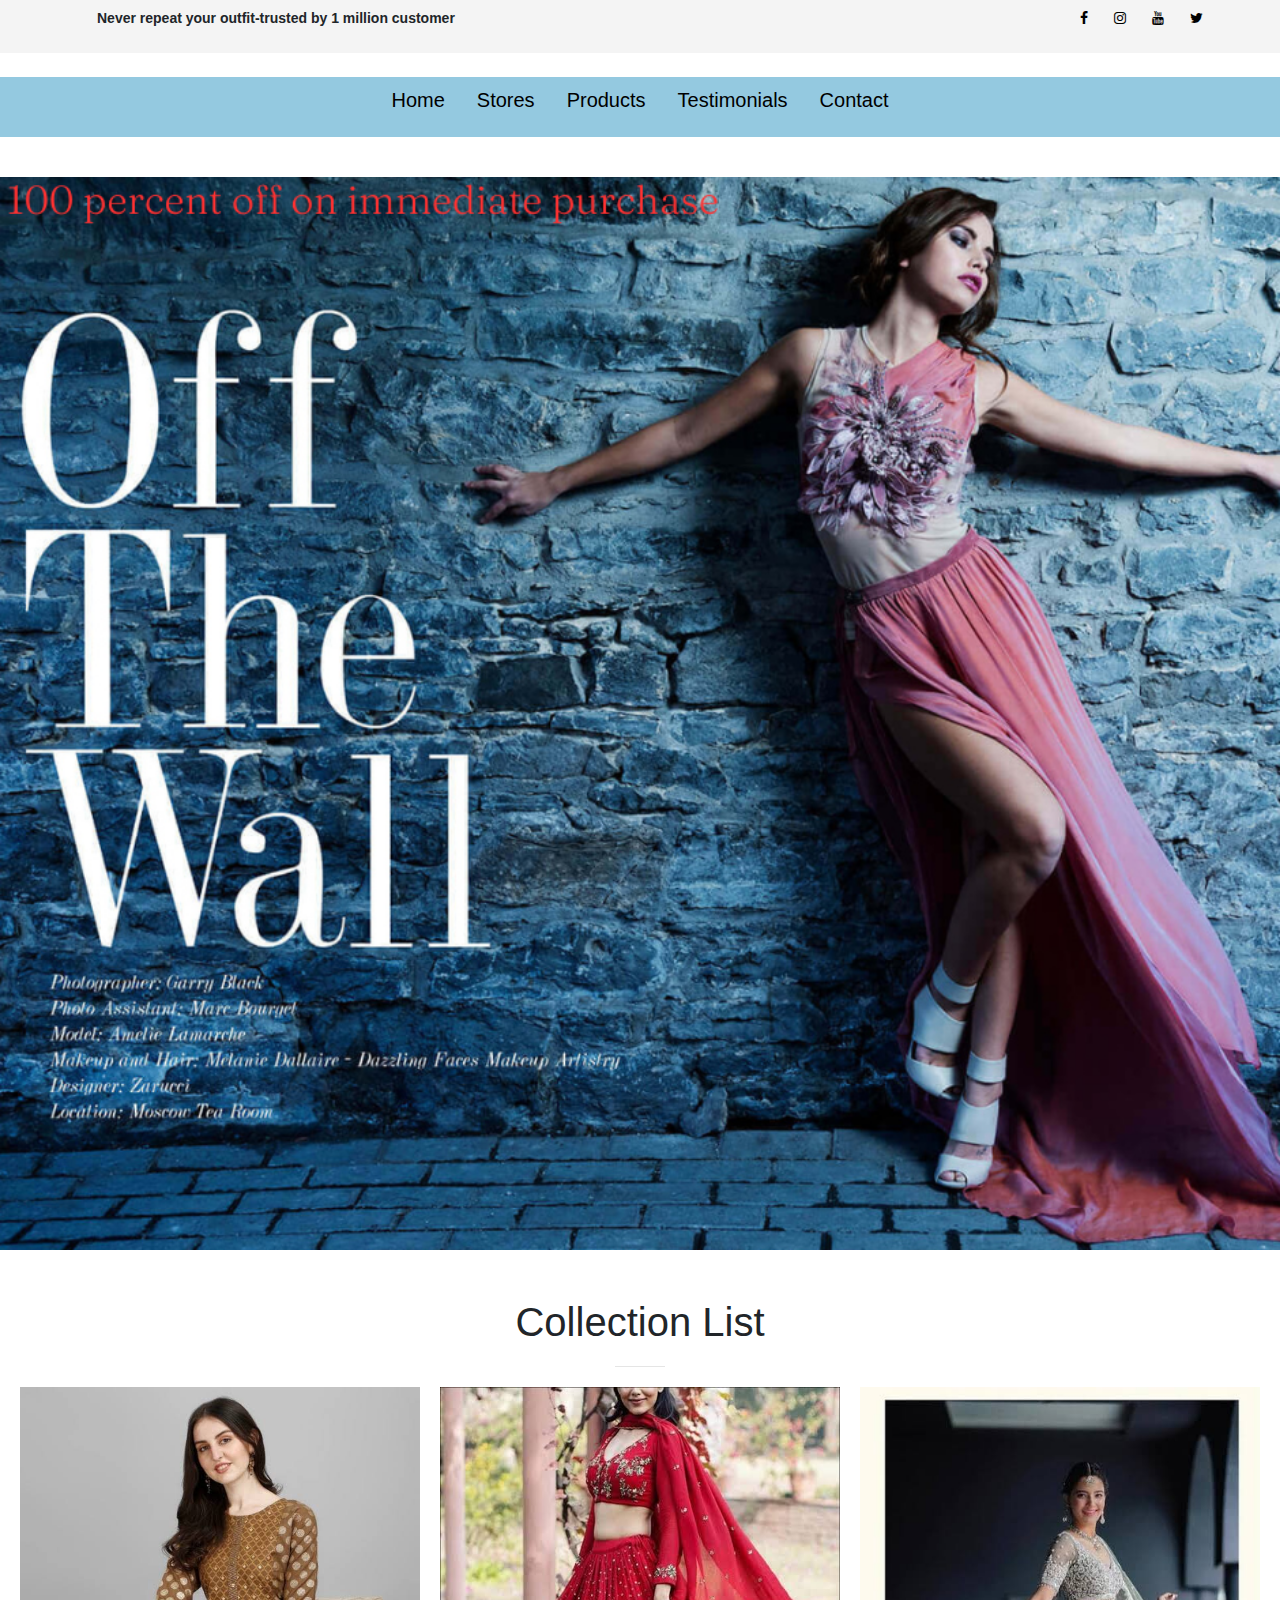
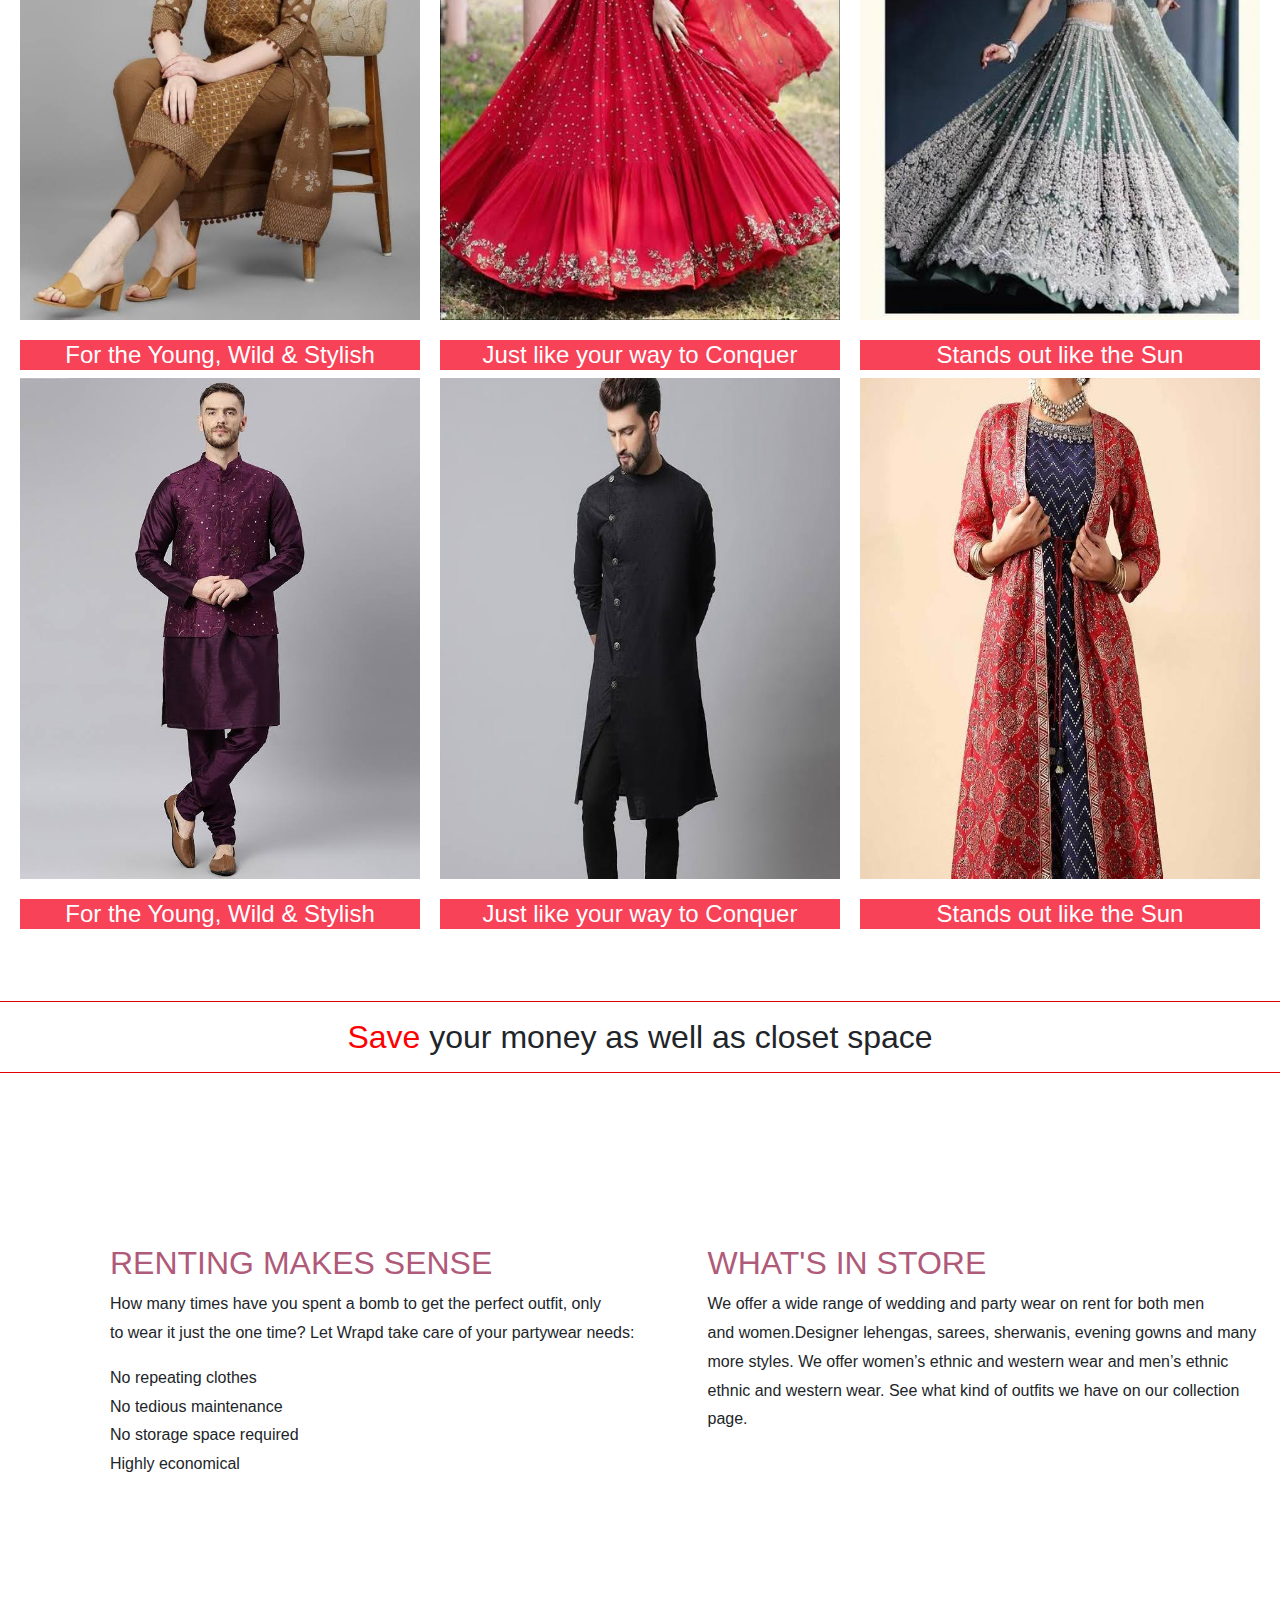
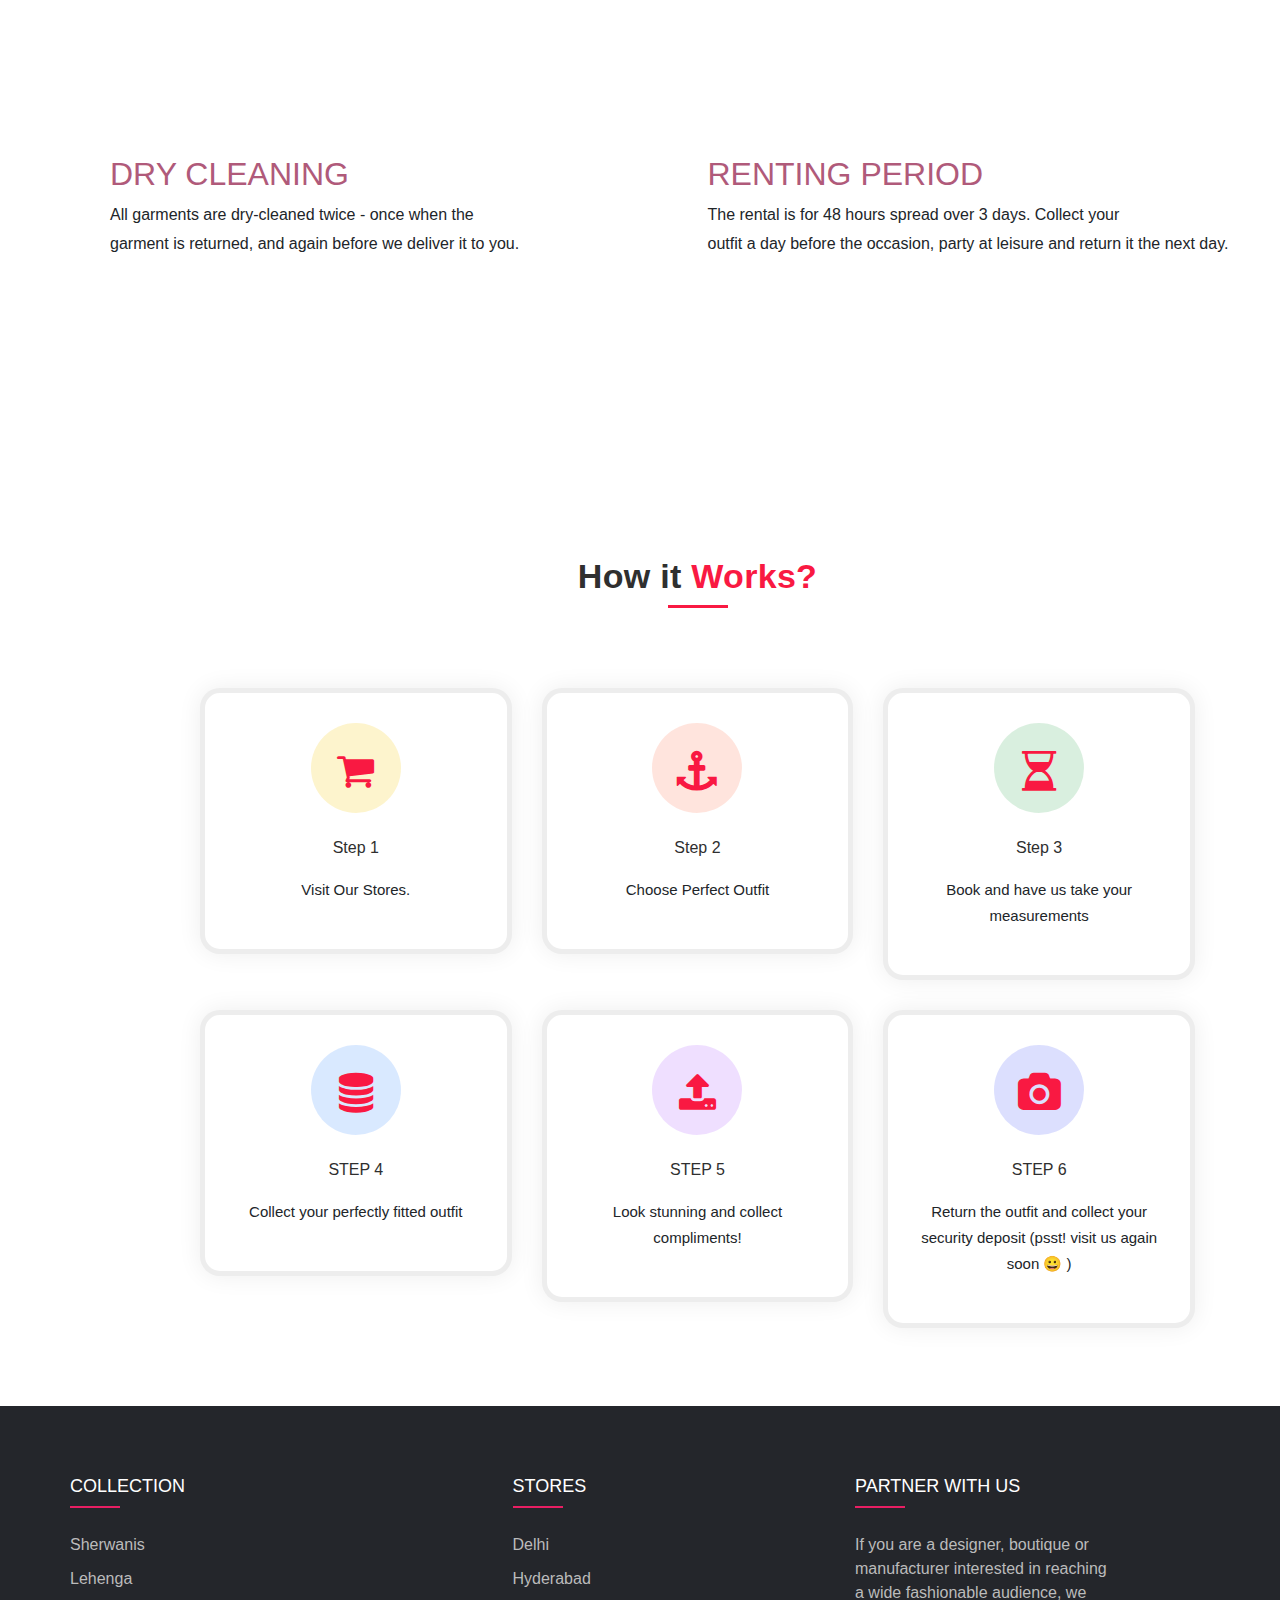
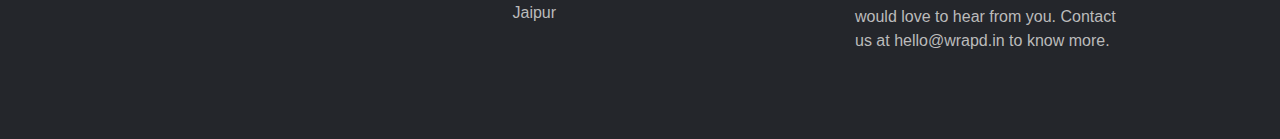
==== commit 438515d5: "third commit" ====
--- a/header.html
+++ b/header.html
@@ -28,7 +28,7 @@
 <body>
     <header>
         <section>
-            <p class="message"><b>Never repeat your outfit!!!</b></p>
+            <p class="message"><b>Never repeat your outfit-trusted by 1 million customer</b></p>
         </section>
         <section>
         <span><a href="#"><i class="fa fa-facebook" style="margin-left: 400px;"></i></a></span>
@@ -46,13 +46,15 @@
       <li><a href="header.html">Home</a></li>
       <li><a href="">Stores</a></li>
       <li><a href="product.html">Products</a></li>
+      <li><a href="testimonials.html">Testimonials</a></li>
       <li><a href="index.html">Contact</a></li>
+
     </ul>
    
 </header>
    <div >
 
-    <img src="img/Off-the-Wall.jpg" alt="offthewall" class="image1">
+    <img src="img/Untitled (Facebook Post (Landscape)).png" alt="offthewall" class="image1" style="width:100%">
 </div>
 
 <br><br>
@@ -81,11 +83,13 @@
     <a href="product.html"class="title" ><h4 class="info-of-img-below">Stands out like the Sun</h4></a>
   </div>
 </div>
-
+<br><br>
 <!--
 
 -->
-
+<hr style="width:100% " color="red">
+<h2 class="subheading"> <span style="color:red" > Save</span> your money as well as closet space</h2>
+<hr style="width:100%" color="red">
 <div class="row">
     <div class="column">
         <img src="https://ik.imagekit.io/thehillstationco/wrapd/wp-content/uploads/2015/10/home.jpg" alt=""class="section-here">
--- a/header.css
+++ b/header.css
@@ -530,3 +530,6 @@
 .headingimp{
     color: #B05A7A ;
 }
+.subheading{
+    text-align: center;
+}